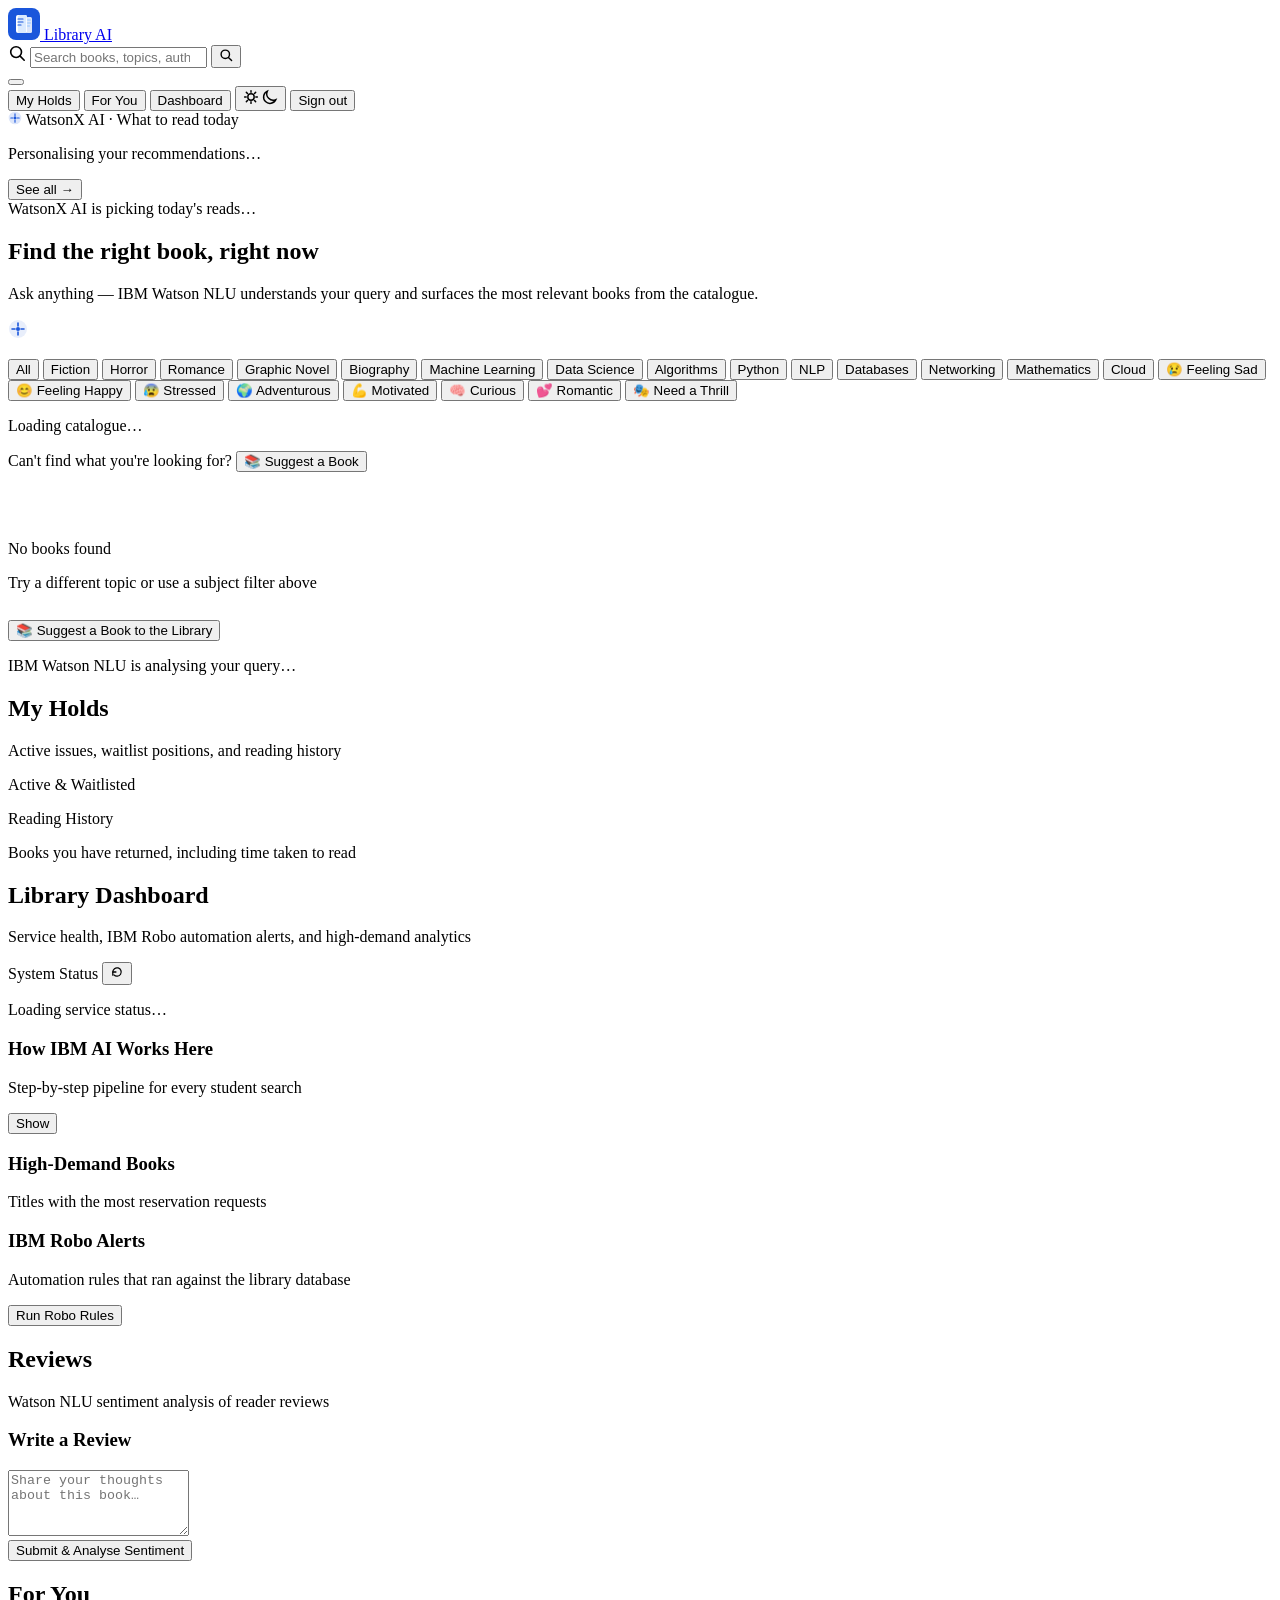
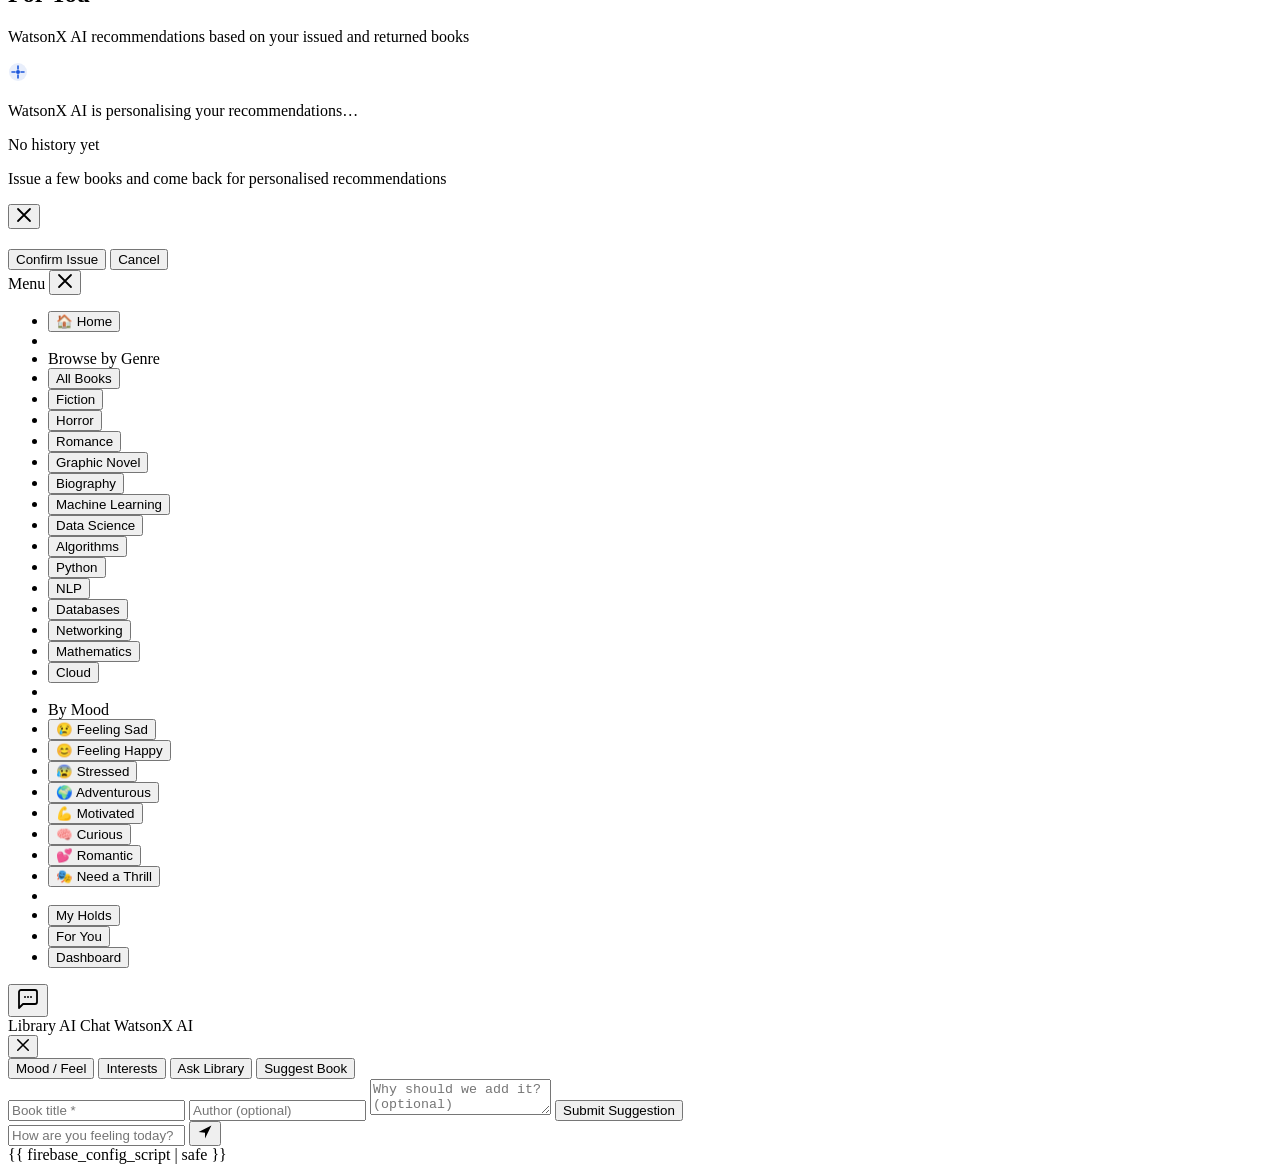
==== frontend/templates/index.html @ 7d9f822e "feat: professional UI redesign, mood books, WRTD hot picks, suggest-book bar, motivational quotes, i" ====
<!DOCTYPE html>
<html lang="en" data-theme="light">
<head>
  <meta charset="UTF-8" />
  <meta name="viewport" content="width=device-width, initial-scale=1.0" />
  <title>Library AI — Powered by IBM Watson &amp; WatsonX</title>
  <meta name="description" content="University Library AI — search, issue, and get personalised book recommendations powered by IBM Watson NLU and WatsonX AI." />
  <link rel="dns-prefetch" href="https://fonts.googleapis.com" />
  <link rel="preconnect" href="https://fonts.googleapis.com" />
  <link rel="preconnect" href="https://fonts.gstatic.com" crossorigin />
  <link href="https://fonts.googleapis.com/css2?family=Inter:wght@400;500;600;700;800&display=swap" rel="stylesheet" />
  <link rel="stylesheet" href="/css/style.css" />
</head>
<body>

  <!-- ═══════════════════════  PRIMARY NAV  ═══════════════════════ -->
  <header class="primary-nav" id="primaryNav">
    <div class="nav__inner">

      <!-- Brand — clicking takes you to home panel -->
      <a class="nav__brand" href="/" aria-label="Library AI home" id="homeBtn">
        <svg class="nav__logo" width="32" height="32" viewBox="0 0 32 32" fill="none" aria-hidden="true">
          <rect width="32" height="32" rx="8" fill="#1a56db"/>
          <rect x="8" y="7" width="11" height="18" rx="2" fill="#fff"/>
          <rect x="10" y="7" width="9" height="18" rx="1.5" fill="#dbeafe"/>
          <path d="M10 11h5M10 14h5M10 17h3" stroke="#1a56db" stroke-width="1.2" stroke-linecap="round"/>
          <rect x="18" y="9" width="6" height="16" rx="1.5" fill="#fff" opacity=".85"/>
          <path d="M19.5 12h3M19.5 15h3M19.5 18h2" stroke="#93c5fd" stroke-width="1" stroke-linecap="round"/>
        </svg>
        <span class="nav__wordmark">Library<span class="nav__wordmark-ai"> AI</span></span>
      </a>

      <!-- Centred search bar — submit button embedded inside pill -->
      <div class="nav__search-wrap">
        <div class="search-bar" id="navSearchBar">
          <svg class="search-bar__icon" width="18" height="18" viewBox="0 0 20 20" fill="none" aria-hidden="true">
            <circle cx="9" cy="9" r="6" stroke="currentColor" stroke-width="1.8"/>
            <path d="M13.5 13.5L18 18" stroke="currentColor" stroke-width="1.8" stroke-linecap="round"/>
          </svg>
          <input id="queryInput" class="search-bar__input" type="search"
                 placeholder="Search books, topics, authors…"
                 autocomplete="off" spellcheck="false" />
          <button class="search-bar__submit" id="searchBtn" aria-label="Search">
            <svg width="14" height="14" viewBox="0 0 20 20" fill="none" aria-hidden="true">
              <circle cx="9" cy="9" r="6" stroke="currentColor" stroke-width="2"/>
              <path d="M13.5 13.5L18 18" stroke="currentColor" stroke-width="2" stroke-linecap="round"/>
            </svg>
          </button>
        </div>
      </div>

      <!-- Hamburger (mobile) -->
      <button class="nav__hamburger" id="menuToggle" aria-label="Open menu" aria-expanded="false">
        <span></span><span></span><span></span>
      </button>

      <!-- Right cluster -->
      <div class="nav__actions">
        <button class="btn-tertiary" data-panel="reservations" id="navResBtn">My Holds</button>
        <button class="btn-tertiary" data-panel="recommendations" id="navRecsBtn">For You</button>
        <button class="btn-tertiary" data-panel="dashboard" id="navDashBtn">Dashboard</button>
        <!-- Theme toggle -->
        <button class="btn-icon-circular" id="themeToggle" aria-label="Toggle dark/light theme" title="Toggle theme">
          <svg id="themeIconLight" width="16" height="16" viewBox="0 0 20 20" fill="none" aria-hidden="true">
            <circle cx="10" cy="10" r="4" stroke="currentColor" stroke-width="1.8"/>
            <path d="M10 2v2M10 16v2M2 10h2M16 10h2M4.22 4.22l1.42 1.42M14.36 14.36l1.42 1.42M4.22 15.78l1.42-1.42M14.36 5.64l1.42-1.42" stroke="currentColor" stroke-width="1.8" stroke-linecap="round"/>
          </svg>
          <svg id="themeIconDark" class="hidden" width="16" height="16" viewBox="0 0 20 20" fill="none" aria-hidden="true">
            <path d="M17.293 13.293A8 8 0 0 1 6.707 2.707a8.001 8.001 0 1 0 10.586 10.586z" stroke="currentColor" stroke-width="1.8" stroke-linecap="round"/>
          </svg>
        </button>
        <!-- Auth -->
        <button class="btn-tertiary" id="logoutNavBtn">Sign out</button>
      </div>

    </div>
  </header>

  <!-- ═══════════════════════  MAIN  ═══════════════════════ -->
  <main class="main">

    <!-- ── HOME / SEARCH PANEL ── -->
    <section id="panel-search" class="panel active">

      <!-- AI "What to Read Today" banner -->
      <div id="wrtdBanner" class="wrtd-banner hidden">
        <div class="wrtd-banner__inner">
          <div class="wrtd-banner__left">
            <span class="wrtd-banner__label">
              <svg width="14" height="14" viewBox="0 0 20 20" fill="none" aria-hidden="true" style="flex-shrink:0">
                <circle cx="10" cy="10" r="9" fill="#1a56db" opacity=".15"/>
                <path d="M10 4v3M10 13v3M4 10h3M13 10h3" stroke="#1a56db" stroke-width="1.6" stroke-linecap="round"/>
                <circle cx="10" cy="10" r="2" fill="#1a56db"/>
              </svg>
              WatsonX AI · What to read today
            </span>
            <p id="wrtdText" class="wrtd-banner__text">Personalising your recommendations…</p>
          </div>
          <button class="wrtd-banner__cta btn-secondary" id="wrtdBtn">See all →</button>
        </div>
        <div id="wrtdShelf" class="wrtd-shelf"></div>
      </div>
      <div id="wrtdLoading" class="wrtd-loading hidden">
        <div class="lib-spinner" aria-hidden="true"><div class="lib-spinner__ring"></div></div>
        <span class="wrtd-loading__text">WatsonX AI is picking today's reads…</span>
      </div>

      <!-- Hero -->
      <div class="hero">
        <h1 class="hero__headline">Find the right book, right now</h1>
        <p class="hero__sub">Ask anything — IBM Watson NLU understands your query and surfaces the most relevant books from the catalogue.</p>
      </div>

      <!-- NLU term pills -->
      <div id="nluInsights" class="nlu-row hidden" role="status" aria-live="polite"></div>

      <!-- Watson AI message card -->
      <div id="aiMessage" class="ai-card hidden" role="status" aria-live="polite">
        <svg class="ai-card__icon" width="20" height="20" viewBox="0 0 20 20" fill="none" aria-hidden="true">
          <circle cx="10" cy="10" r="9" fill="#1a56db" opacity=".10"/>
          <path d="M10 4v3M10 13v3M4 10h3M13 10h3" stroke="#1a56db" stroke-width="1.6" stroke-linecap="round"/>
          <circle cx="10" cy="10" r="2" fill="#1a56db"/>
        </svg>
        <p id="aiMessageText" class="ai-card__text"></p>
      </div>

      <!-- Results count + grid (search results) -->
      <div id="resultsSection" class="hidden">
        <p id="resultsTitle" class="results-count"></p>
        <div id="booksGrid" class="pin-grid" role="list"></div>
      </div>

      <!-- Genre strip — single unified row for browsing & filtering -->
      <div class="filter-strip" id="homeGenreStrip" role="list" aria-label="Browse by genre" style="margin-bottom:var(--space-xl)">
        <button class="filter-chip filter-chip--active" data-genre="all" role="listitem">All</button>
        <button class="filter-chip" data-genre="fiction" role="listitem">Fiction</button>
        <button class="filter-chip" data-genre="horror" role="listitem">Horror</button>
        <button class="filter-chip" data-genre="romance" role="listitem">Romance</button>
        <button class="filter-chip" data-genre="graphic novel" role="listitem">Graphic Novel</button>
        <button class="filter-chip" data-genre="biography" role="listitem">Biography</button>
        <button class="filter-chip" data-genre="machine learning" role="listitem">Machine Learning</button>
        <button class="filter-chip" data-genre="data science" role="listitem">Data Science</button>
        <button class="filter-chip" data-genre="algorithms" role="listitem">Algorithms</button>
        <button class="filter-chip" data-genre="python" role="listitem">Python</button>
        <button class="filter-chip" data-genre="NLP" role="listitem">NLP</button>
        <button class="filter-chip" data-genre="database" role="listitem">Databases</button>
        <button class="filter-chip" data-genre="networking" role="listitem">Networking</button>
        <button class="filter-chip" data-genre="mathematics" role="listitem">Mathematics</button>
        <button class="filter-chip" data-genre="cloud computing" role="listitem">Cloud</button>
        <button class="filter-chip" data-genre="mood:sad" role="listitem">😢 Feeling Sad</button>
        <button class="filter-chip" data-genre="mood:happy" role="listitem">😊 Feeling Happy</button>
        <button class="filter-chip" data-genre="mood:stressed" role="listitem">😰 Stressed</button>
        <button class="filter-chip" data-genre="mood:adventurous" role="listitem">🌍 Adventurous</button>
        <button class="filter-chip" data-genre="mood:motivated" role="listitem">💪 Motivated</button>
        <button class="filter-chip" data-genre="mood:curious" role="listitem">🧠 Curious</button>
        <button class="filter-chip" data-genre="mood:romantic" role="listitem">💕 Romantic</button>
        <button class="filter-chip" data-genre="mood:bored" role="listitem">🎭 Need a Thrill</button>
      </div>

      <!-- All books displayed on homepage -->
      <div id="homeBooksSection">
        <p id="homeBooksCount" class="results-count"></p>
        <div id="homeBooksLoading" class="state-card hidden" aria-busy="true">
          <div class="lib-spinner" aria-hidden="true"><div class="lib-spinner__ring"></div></div>
          <p class="state-card__sub">Loading catalogue…</p>
        </div>
        <div id="homeBooksGrid" class="pin-grid" role="list"></div>
      </div>

      <!-- Suggest a Book standalone button -->
      <div class="suggest-book-bar" id="suggestBookBar">
        <span class="suggest-book-bar__text">Can't find what you're looking for?</span>
        <button class="btn-secondary suggest-book-bar__btn" id="suggestBookBarBtn">📚 Suggest a Book</button>
      </div>

      <!-- Empty state -->
      <div id="emptyState" class="state-card hidden">
        <svg width="48" height="48" viewBox="0 0 48 48" fill="none" aria-hidden="true">
          <rect x="8" y="12" width="32" height="28" rx="3" fill="var(--color-surface-card)" stroke="var(--color-hairline)" stroke-width="1.5"/>
          <path d="M16 20h16M16 26h10" stroke="var(--color-ash)" stroke-width="1.5" stroke-linecap="round"/>
        </svg>
        <p class="state-card__title">No books found</p>
        <p class="state-card__sub">Try a different topic or use a subject filter above</p>
        <div class="lib-quote" id="emptyQuote"></div>
        <button class="btn-secondary" style="margin-top:12px" id="emptyStateSuggestBtn">📚 Suggest a Book to the Library</button>
      </div>

      <!-- Loading state -->
      <div id="loadingState" class="state-card hidden" aria-busy="true">
        <div class="lib-spinner" aria-hidden="true"><div class="lib-spinner__ring"></div></div>
        <p class="state-card__sub">IBM Watson NLU is analysing your query…</p>
      </div>

    </section>

    <!-- ── RESERVATIONS PANEL ── -->
    <section id="panel-reservations" class="panel">
      <div class="panel-header">
        <h2 class="panel-header__title">My Holds</h2>
        <p class="panel-header__sub">Active issues, waitlist positions, and reading history</p>
      </div>

      <!-- Active holds -->
      <div id="activeHoldsSection">
        <p class="holds-section-label">Active &amp; Waitlisted</p>
        <div id="reservationsList" class="res-list"></div>
      </div>

      <!-- Reading history log -->
      <div id="historySection" class="history-section">
        <p class="holds-section-label">Reading History</p>
        <p class="holds-section-sub">Books you have returned, including time taken to read</p>
        <div id="historyList" class="res-list"></div>
      </div>
    </section>

    <!-- ── DASHBOARD PANEL ── -->
    <section id="panel-dashboard" class="panel">
      <div class="panel-header">
        <h2 class="panel-header__title">Library Dashboard</h2>
        <p class="panel-header__sub">Service health, IBM Robo automation alerts, and high-demand analytics</p>
      </div>

      <div class="orch-header">
        <span class="orch-header__title">System Status</span>
        <button id="refreshStatusBtn" class="btn-icon-sm" aria-label="Refresh status">
          <svg width="14" height="14" viewBox="0 0 20 20" fill="none" aria-hidden="true">
            <path d="M4 10a6 6 0 1 1 1.6 4.1" stroke="currentColor" stroke-width="1.8" stroke-linecap="round"/>
            <path d="M4 14.5V10h4.5" stroke="currentColor" stroke-width="1.8" stroke-linecap="round" stroke-linejoin="round"/>
          </svg>
        </button>
      </div>
      <div id="orchStatus" class="orch-grid" role="status" aria-live="polite">
        <p class="orch-loading-text">Loading service status…</p>
      </div>

      <div class="explain-section">
        <div class="explain-header">
          <div>
            <h3 class="explain-title">How IBM AI Works Here</h3>
            <p class="explain-sub">Step-by-step pipeline for every student search</p>
          </div>
          <button id="toggleExplainBtn" class="btn-secondary btn-secondary--sm">Show</button>
        </div>
        <div id="explainPanel" class="explain-panel hidden"></div>
      </div>

      <div class="dashboard-grid">
        <div class="feature-card">
          <h3 class="feature-card__title">High-Demand Books</h3>
          <p class="feature-card__sub">Titles with the most reservation requests</p>
          <div id="highDemandList" class="demand-list"></div>
        </div>
        <div class="feature-card feature-card--soft">
          <h3 class="feature-card__title">IBM Robo Alerts</h3>
          <p class="feature-card__sub">Automation rules that ran against the library database</p>
          <div id="automationAlerts" class="alert-list"></div>
          <button id="runRoboBtn" class="btn-secondary btn-robo">Run Robo Rules</button>
        </div>
      </div>
    </section>

    <!-- ── REVIEWS PANEL ── -->
    <section id="panel-reviews" class="panel">
      <div class="panel-header">
        <h2 class="panel-header__title" id="reviewsPanelTitle">Reviews</h2>
        <p class="panel-header__sub" id="reviewsPanelSub">Watson NLU sentiment analysis of reader reviews</p>
      </div>

      <!-- Submit review form -->
      <div class="review-form-card" id="reviewFormCard">
        <h3 class="review-form-card__title">Write a Review</h3>
        <textarea id="reviewTextarea" class="review-form-card__textarea"
                  placeholder="Share your thoughts about this book…" rows="4"></textarea>
        <div class="review-form-card__footer">
          <button class="btn-primary" id="submitReviewBtn">Submit &amp; Analyse Sentiment</button>
          <span id="reviewFormError" class="review-form-card__error hidden"></span>
        </div>
      </div>

      <!-- Review list -->
      <div id="reviewsList" class="reviews-list"></div>
    </section>

    <!-- ── RECOMMENDATIONS PANEL ── -->
    <section id="panel-recommendations" class="panel">
      <div class="panel-header">
        <h2 class="panel-header__title">For You</h2>
        <p class="panel-header__sub">WatsonX AI recommendations based on your issued and returned books</p>
      </div>

      <div id="recsAiCard" class="ai-card hidden">
        <svg class="ai-card__icon" width="20" height="20" viewBox="0 0 20 20" fill="none" aria-hidden="true">
          <circle cx="10" cy="10" r="9" fill="#1a56db" opacity=".10"/>
          <path d="M10 4v3M10 13v3M4 10h3M13 10h3" stroke="#1a56db" stroke-width="1.6" stroke-linecap="round"/>
          <circle cx="10" cy="10" r="2" fill="#1a56db"/>
        </svg>
        <pre id="recsAiText" class="ai-card__text recs-text"></pre>
      </div>

      <div id="recsHistorySection" class="hidden recs-history-section">
        <p class="results-count" id="recsHistoryTitle"></p>
        <div id="recsHistoryGrid" class="pin-grid" role="list"></div>
      </div>

      <div id="recsLoading" class="state-card hidden" aria-busy="true">
        <div class="lib-spinner" aria-hidden="true"><div class="lib-spinner__ring"></div></div>
        <p class="state-card__sub">WatsonX AI is personalising your recommendations…</p>
      </div>

      <div id="recsEmpty" class="state-card hidden">
        <p class="state-card__title">No history yet</p>
        <p class="state-card__sub">Issue a few books and come back for personalised recommendations</p>
        <div class="lib-quote" id="recsEmptyQuote"></div>
      </div>
    </section>

  </main>

  <!-- ═══════════════  RESERVATION MODAL  ═══════════════ -->
  <div id="reserveModal" class="modal hidden" role="dialog" aria-modal="true" aria-labelledby="modalTitle">
    <div class="modal__scrim"></div>
    <div class="modal__card">
      <button class="modal__close btn-icon-circular" id="modalClose" aria-label="Close">
        <svg width="16" height="16" viewBox="0 0 16 16" fill="none" aria-hidden="true">
          <path d="M2 2l12 12M14 2L2 14" stroke="currentColor" stroke-width="1.8" stroke-linecap="round"/>
        </svg>
      </button>
      <h2 id="modalTitle" class="modal__title"></h2>
      <p id="modalSubtitle" class="modal__subtitle"></p>
      <div id="modalBody" class="modal__body"></div>
      <div class="modal__actions">
        <button id="modalConfirm" class="btn-primary btn-primary--full">Confirm Issue</button>
        <button id="modalCancel" class="btn-secondary btn-secondary--full">Cancel</button>
      </div>
    </div>
  </div>

  <!-- ══════════════════  SIDE DRAWER  ══════════════════ -->
  <div id="drawerScrim" class="drawer-scrim"></div>
  <nav id="sideDrawer" class="side-drawer" aria-label="Site navigation">
    <div class="drawer__header">
      <span class="drawer__title">Menu</span>
      <button class="drawer__close btn-icon-circular" id="drawerClose" aria-label="Close menu">
        <svg width="16" height="16" viewBox="0 0 16 16" fill="none" aria-hidden="true">
          <path d="M2 2l12 12M14 2L2 14" stroke="currentColor" stroke-width="1.8" stroke-linecap="round"/>
        </svg>
      </button>
    </div>
    <ul class="drawer__list">
      <li><button class="drawer__item drawer__item--home" data-panel="search">🏠 Home</button></li>
      <li class="drawer__divider"></li>
      <li class="drawer__section-label">Browse by Genre</li>
      <li><button class="drawer__item" data-genre="all">All Books</button></li>
      <li><button class="drawer__item" data-genre="fiction">Fiction</button></li>
      <li><button class="drawer__item" data-genre="horror">Horror</button></li>
      <li><button class="drawer__item" data-genre="romance">Romance</button></li>
      <li><button class="drawer__item" data-genre="graphic novel">Graphic Novel</button></li>
      <li><button class="drawer__item" data-genre="biography">Biography</button></li>
      <li><button class="drawer__item" data-genre="machine learning">Machine Learning</button></li>
      <li><button class="drawer__item" data-genre="data science">Data Science</button></li>
      <li><button class="drawer__item" data-genre="algorithms">Algorithms</button></li>
      <li><button class="drawer__item" data-genre="python">Python</button></li>
      <li><button class="drawer__item" data-genre="NLP">NLP</button></li>
      <li><button class="drawer__item" data-genre="database">Databases</button></li>
      <li><button class="drawer__item" data-genre="networking">Networking</button></li>
      <li><button class="drawer__item" data-genre="mathematics">Mathematics</button></li>
      <li><button class="drawer__item" data-genre="cloud computing">Cloud</button></li>
      <li class="drawer__divider"></li>
      <li class="drawer__section-label">By Mood</li>
      <li><button class="drawer__item" data-genre="mood:sad">😢 Feeling Sad</button></li>
      <li><button class="drawer__item" data-genre="mood:happy">😊 Feeling Happy</button></li>
      <li><button class="drawer__item" data-genre="mood:stressed">😰 Stressed</button></li>
      <li><button class="drawer__item" data-genre="mood:adventurous">🌍 Adventurous</button></li>
      <li><button class="drawer__item" data-genre="mood:motivated">💪 Motivated</button></li>
      <li><button class="drawer__item" data-genre="mood:curious">🧠 Curious</button></li>
      <li><button class="drawer__item" data-genre="mood:romantic">💕 Romantic</button></li>
      <li><button class="drawer__item" data-genre="mood:bored">🎭 Need a Thrill</button></li>
      <li class="drawer__divider"></li>
      <li><button class="drawer__item" data-panel="reservations">My Holds</button></li>
      <li><button class="drawer__item" data-panel="recommendations">For You</button></li>
      <li><button class="drawer__item" data-panel="dashboard">Dashboard</button></li>
    </ul>
  </nav>

  <!-- Toast -->
  <div id="toast" class="toast" role="status" aria-live="polite"></div>

  <!-- Hidden student id field (kept for app.js compat) -->
  <input id="studentId" type="hidden" value="1234" />
  <span id="studentIdError" class="hidden"></span>

  <!-- ══════════════════  CHATBOT WIDGET  ══════════════════ -->
  <!-- Floating trigger button -->
  <button id="chatbotFab" class="chatbot-fab" aria-label="Open library chatbot" title="Chat with Library AI">
    <svg width="24" height="24" viewBox="0 0 24 24" fill="none" aria-hidden="true">
      <path d="M21 15a2 2 0 0 1-2 2H7l-4 4V5a2 2 0 0 1 2-2h14a2 2 0 0 1 2 2z"
            stroke="currentColor" stroke-width="1.8" stroke-linecap="round" stroke-linejoin="round"/>
      <circle cx="9"  cy="10" r="1" fill="currentColor"/>
      <circle cx="12" cy="10" r="1" fill="currentColor"/>
      <circle cx="15" cy="10" r="1" fill="currentColor"/>
    </svg>
  </button>

  <!-- Chatbot panel -->
  <div id="chatbotPanel" class="chatbot-panel hidden" role="dialog" aria-label="Library chatbot" aria-modal="false">
    <div class="chatbot-panel__header">
      <div class="chatbot-panel__title-row">
        <span class="chatbot-panel__title">Library AI Chat</span>
        <span class="chatbot-panel__badge">WatsonX AI</span>
      </div>
      <button id="chatbotClose" class="btn-icon-circular chatbot-panel__close" aria-label="Close chat">
        <svg width="14" height="14" viewBox="0 0 16 16" fill="none" aria-hidden="true">
          <path d="M2 2l12 12M14 2L2 14" stroke="currentColor" stroke-width="1.8" stroke-linecap="round"/>
        </svg>
      </button>
    </div>

    <!-- Mode selector tabs -->
    <div class="chatbot-modes" role="tablist" aria-label="Chat mode">
      <button class="chatbot-mode-btn chatbot-mode-btn--active" data-mode="mood" role="tab" aria-selected="true">Mood / Feel</button>
      <button class="chatbot-mode-btn" data-mode="interest" role="tab" aria-selected="false">Interests</button>
      <button class="chatbot-mode-btn" data-mode="query" role="tab" aria-selected="false">Ask Library</button>
      <button class="chatbot-mode-btn" data-mode="suggest" role="tab" aria-selected="false">Suggest Book</button>
    </div>

    <!-- Message thread -->
    <div id="chatbotMessages" class="chatbot-messages" aria-live="polite" aria-label="Chat messages"></div>

    <!-- Suggest-book form (visible only in suggest mode) -->
    <div id="chatbotSuggestForm" class="chatbot-suggest-form hidden">
      <input id="suggestTitle"  class="chatbot-suggest-input" placeholder="Book title *" autocomplete="off"/>
      <input id="suggestAuthor" class="chatbot-suggest-input" placeholder="Author (optional)" autocomplete="off"/>
      <textarea id="suggestReason" class="chatbot-suggest-textarea" placeholder="Why should we add it? (optional)" rows="2"></textarea>
      <button id="suggestSubmitBtn" class="btn-primary chatbot-suggest-submit">Submit Suggestion</button>
    </div>

    <!-- Regular input row -->
    <div id="chatbotInputRow" class="chatbot-input-row">
      <input id="chatbotInput" class="chatbot-input" type="text"
             placeholder="How are you feeling today?" autocomplete="off" />
      <button id="chatbotSend" class="chatbot-send-btn" aria-label="Send">
        <svg width="16" height="16" viewBox="0 0 20 20" fill="none" aria-hidden="true">
          <path d="M2 10l16-8-8 16V11L2 10z" fill="currentColor"/>
        </svg>
      </button>
    </div>
  </div>

  {{ firebase_config_script | safe }}
  <script type="module" src="/js/auth.js" defer></script>
  <script src="/js/app.js" defer></script>
</body>
</html>
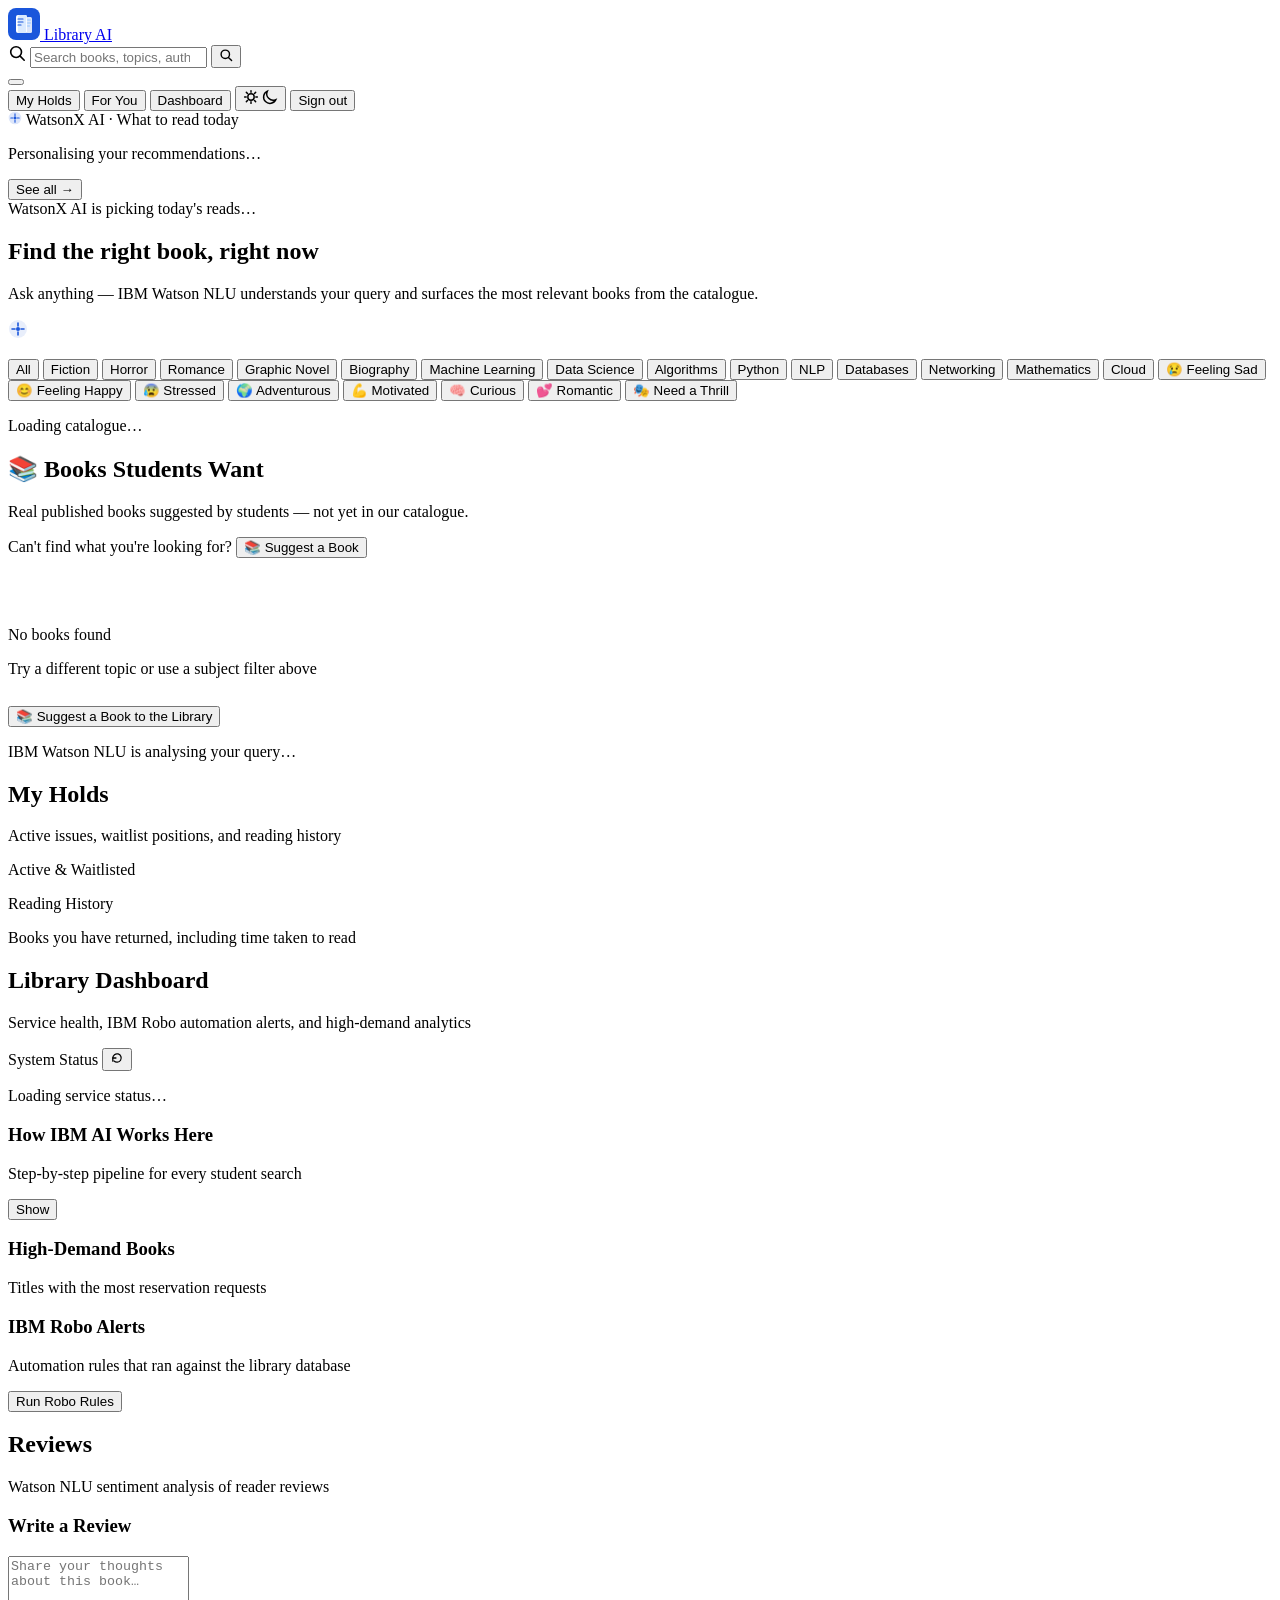
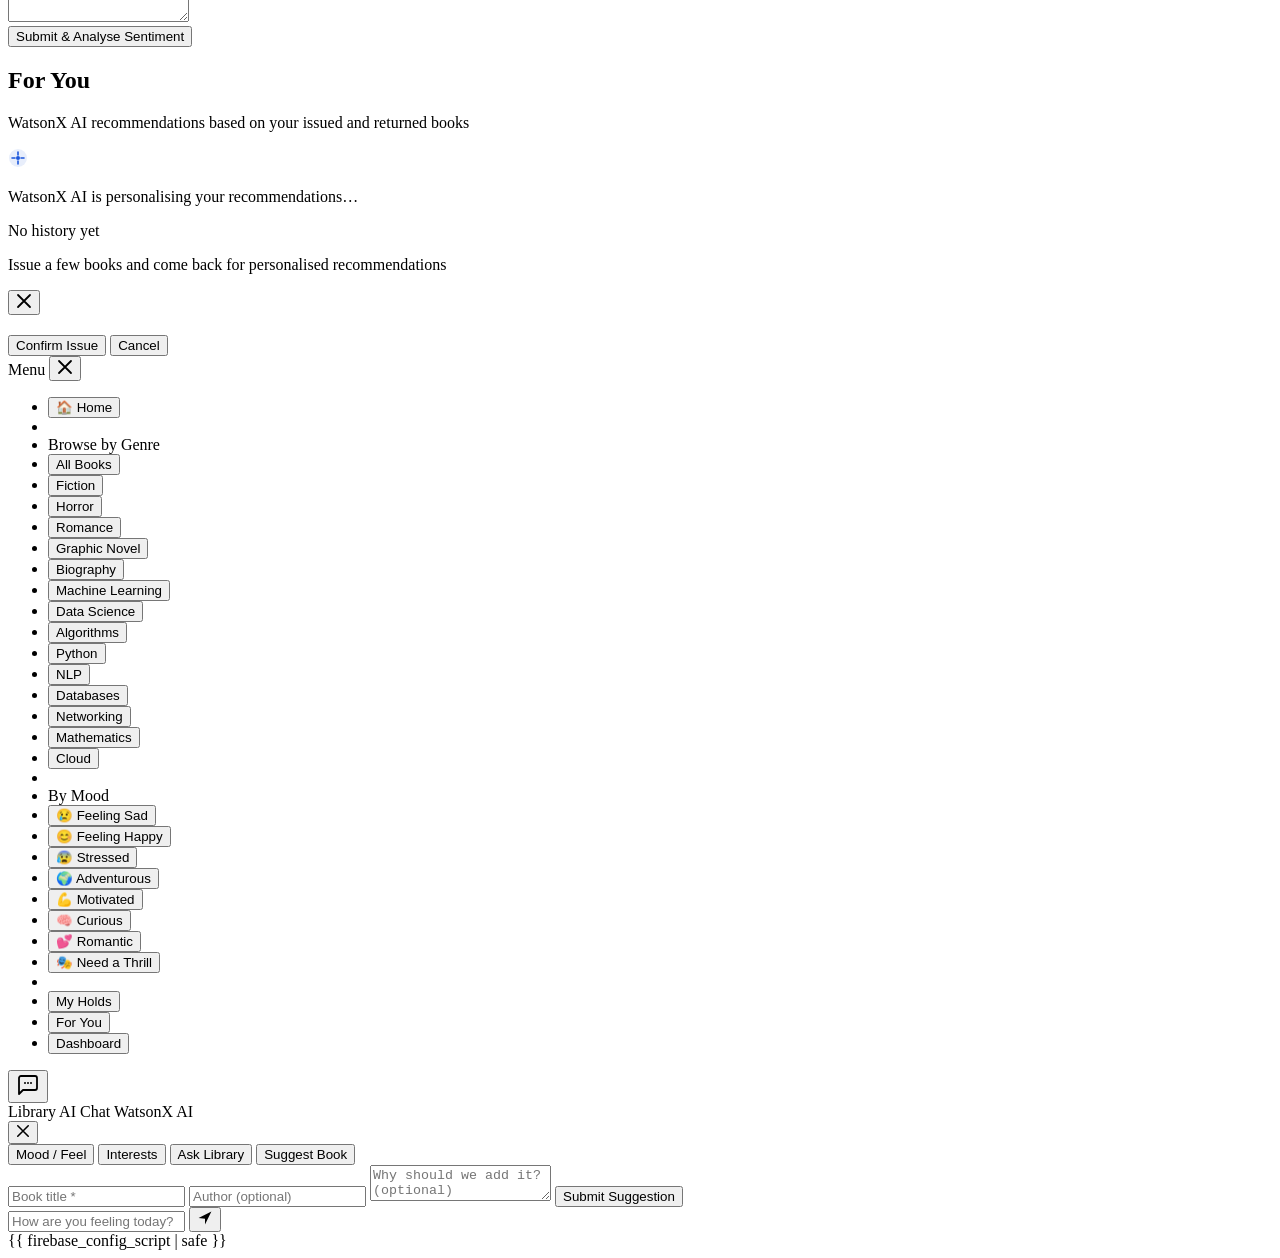
==== commit 18709e25: "feat: book descriptions, suggested books section, dual demo login + custom student registration - db" ====
--- a/frontend/templates/index.html
+++ b/frontend/templates/index.html
@@ -167,6 +167,16 @@
         <div id="homeBooksGrid" class="pin-grid" role="list"></div>
       </div>
 
+      <!-- Suggested Books section — real books students want, not yet in catalogue -->
+      <div id="suggestedBooksSection" class="suggested-section hidden">
+        <div class="suggested-section__header">
+          <h2 class="suggested-section__title">📚 Books Students Want</h2>
+          <p class="suggested-section__sub">Real published books suggested by students — not yet in our catalogue.</p>
+          <p id="suggestedBooksCount" class="results-count"></p>
+        </div>
+        <div id="suggestedBooksGrid" class="suggested-grid" role="list"></div>
+      </div>
+
       <!-- Suggest a Book standalone button -->
       <div class="suggest-book-bar" id="suggestBookBar">
         <span class="suggest-book-bar__text">Can't find what you're looking for?</span>
@@ -182,6 +192,8 @@
         <p class="state-card__title">No books found</p>
         <p class="state-card__sub">Try a different topic or use a subject filter above</p>
         <div class="lib-quote" id="emptyQuote"></div>
+        <!-- AI suggest message shown when a search yields no results -->
+        <div id="emptyAiSuggestMsg" class="empty-ai-suggest hidden"></div>
         <button class="btn-secondary" style="margin-top:12px" id="emptyStateSuggestBtn">📚 Suggest a Book to the Library</button>
       </div>
 
@@ -448,7 +460,7 @@
   </div>
 
   {{ firebase_config_script | safe }}
-  <script type="module" src="/js/auth.js" defer></script>
   <script src="/js/app.js" defer></script>
+  <script type="module" src="/js/auth.js"></script>
 </body>
 </html>
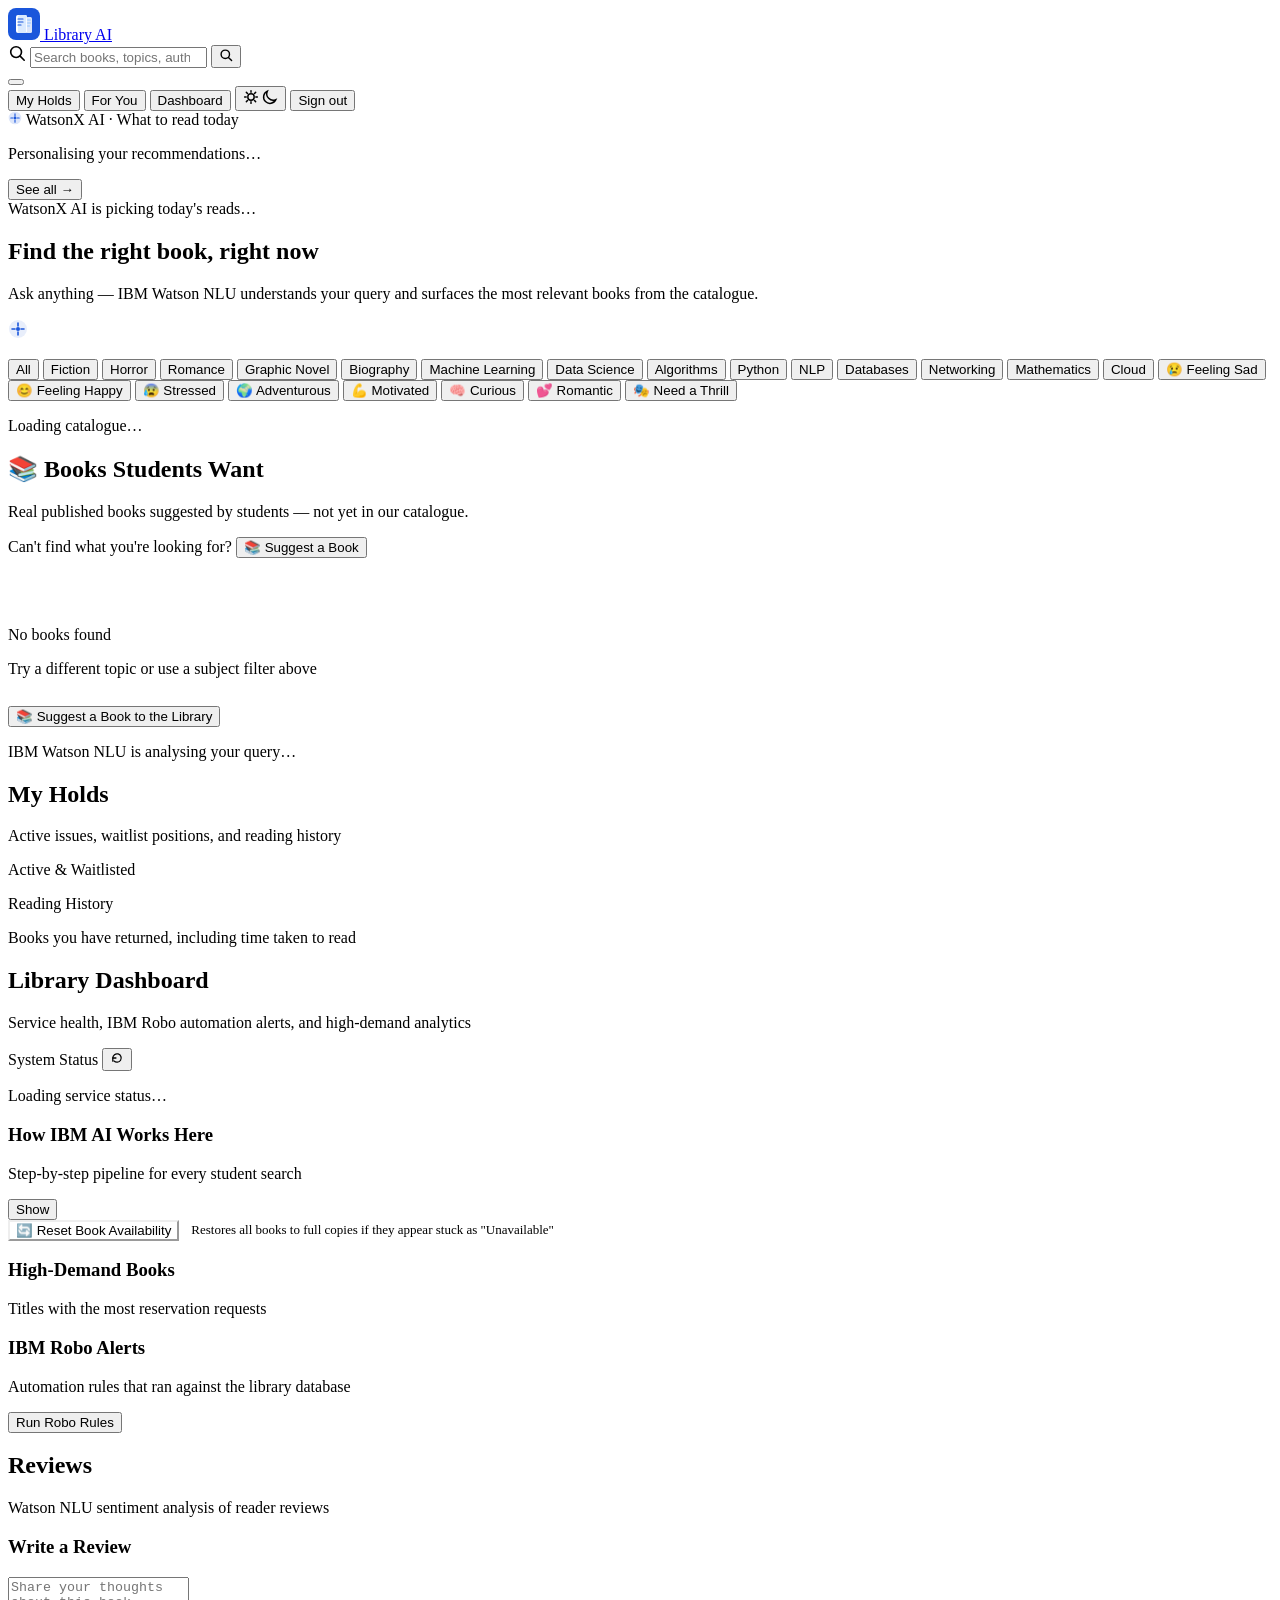
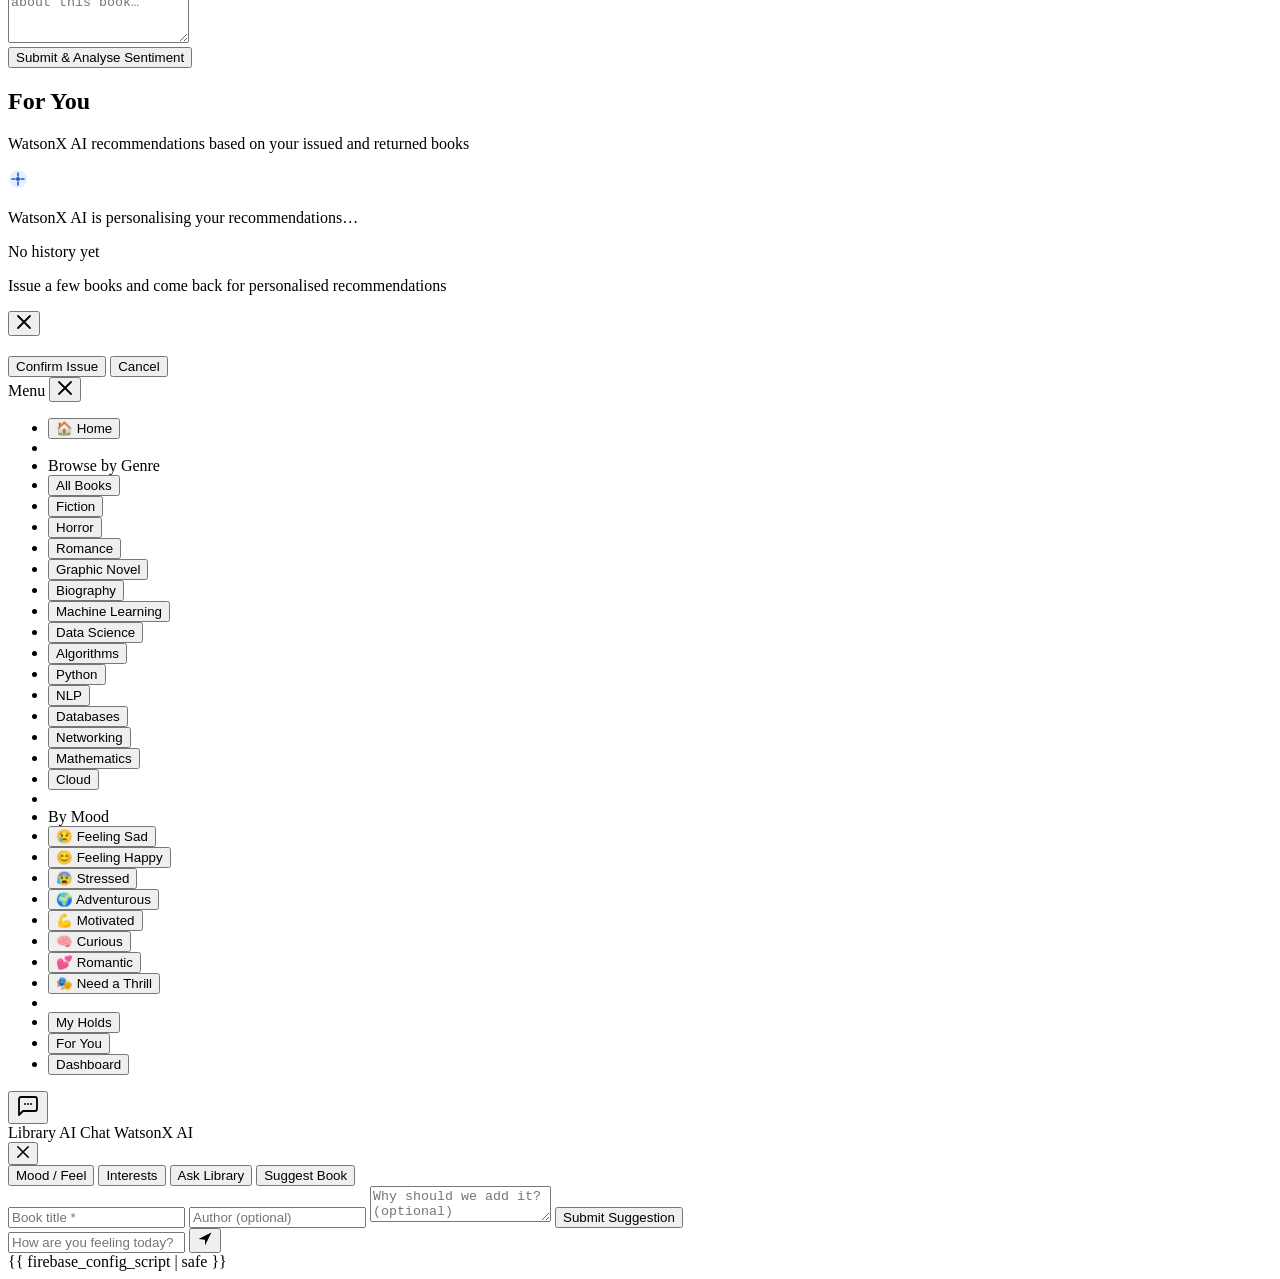
==== commit 72234026: "fix: books always available + login UX + admin reset button BOOKS UNAVAILABLE FIX (root cause): - ap" ====
--- a/frontend/templates/index.html
+++ b/frontend/templates/index.html
@@ -255,6 +255,18 @@
           <button id="toggleExplainBtn" class="btn-secondary btn-secondary--sm">Show</button>
         </div>
         <div id="explainPanel" class="explain-panel hidden"></div>
+      </div>
+
+      <!-- Admin quick-fix: reset all book availability -->
+      <div style="margin-bottom:var(--space-lg)">
+        <div style="display:flex;align-items:center;gap:12px;flex-wrap:wrap">
+          <button id="resetBooksBtn" class="btn-secondary" style="background:var(--color-surface-card);border-color:var(--color-hairline)">
+            🔄 Reset Book Availability
+          </button>
+          <span id="resetBooksMsg" style="font-size:13px;color:var(--color-mute)">
+            Restores all books to full copies if they appear stuck as "Unavailable"
+          </span>
+        </div>
       </div>
 
       <div class="dashboard-grid">
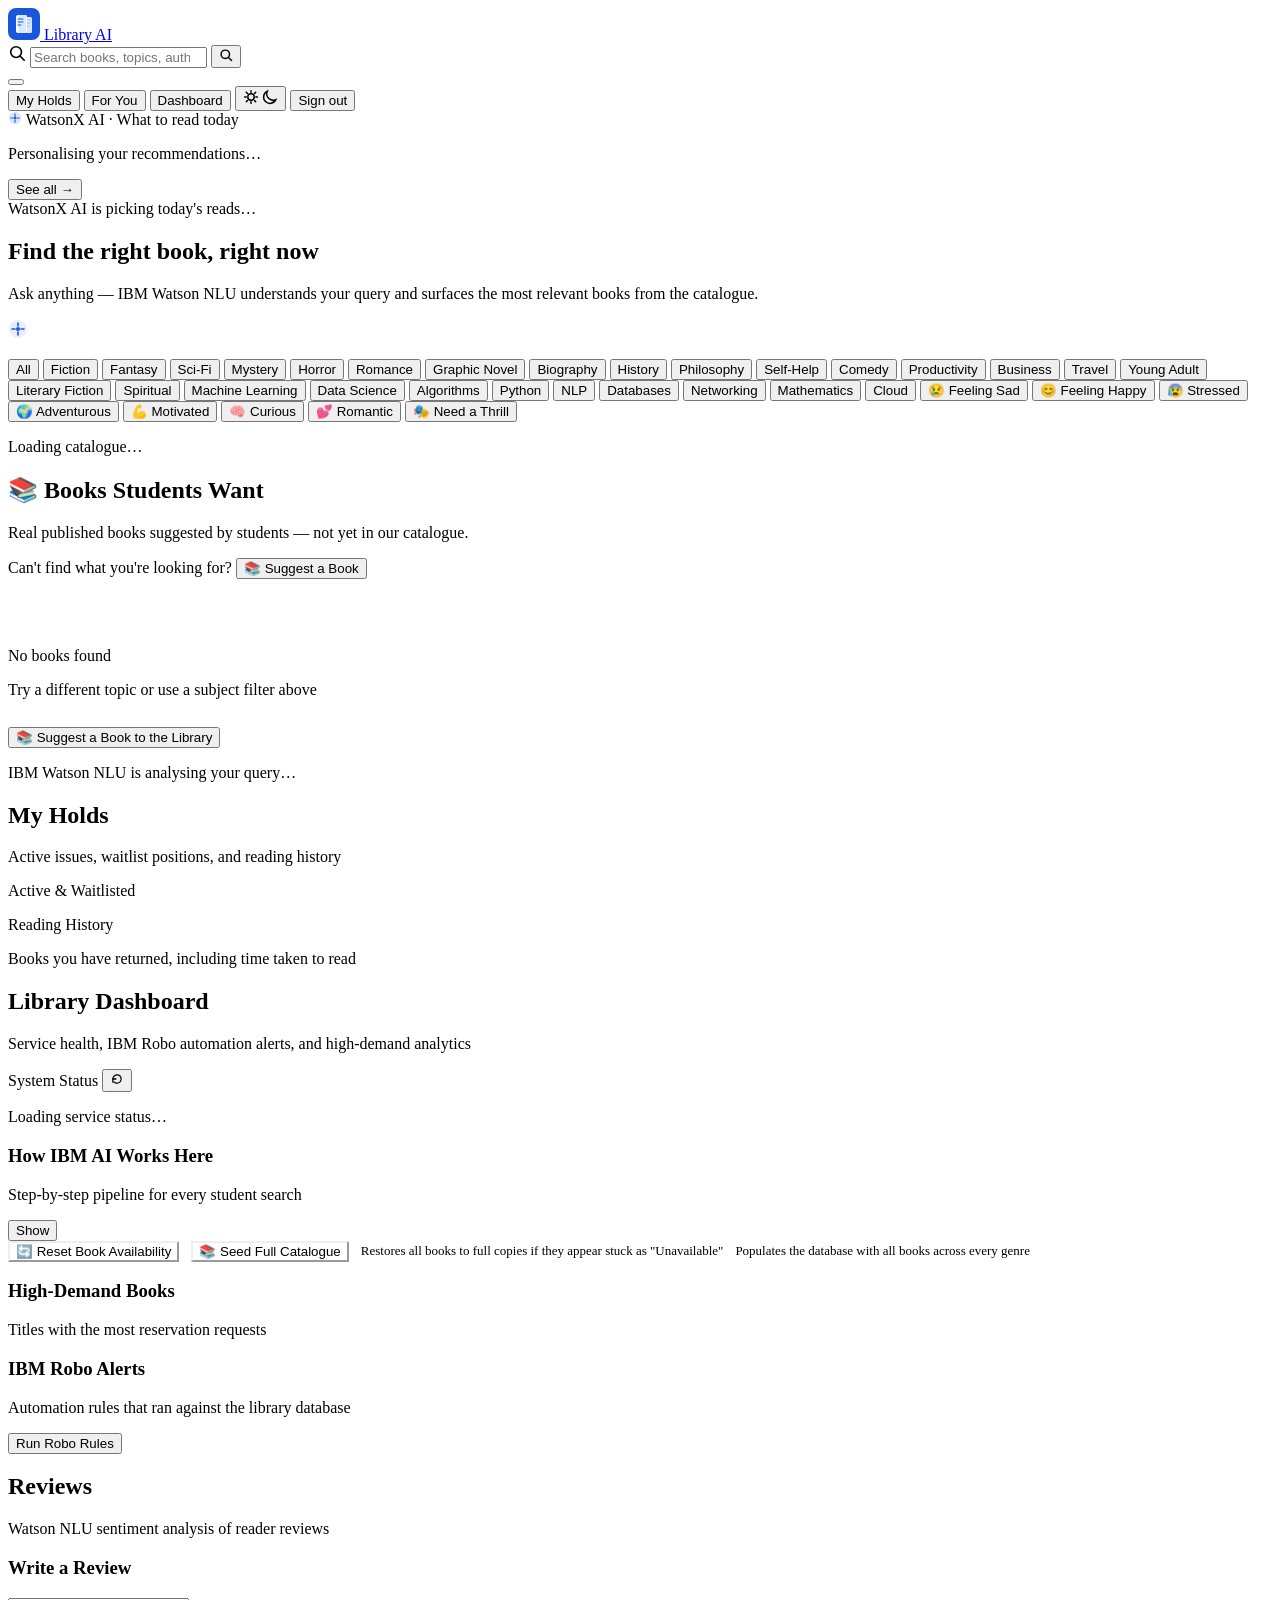
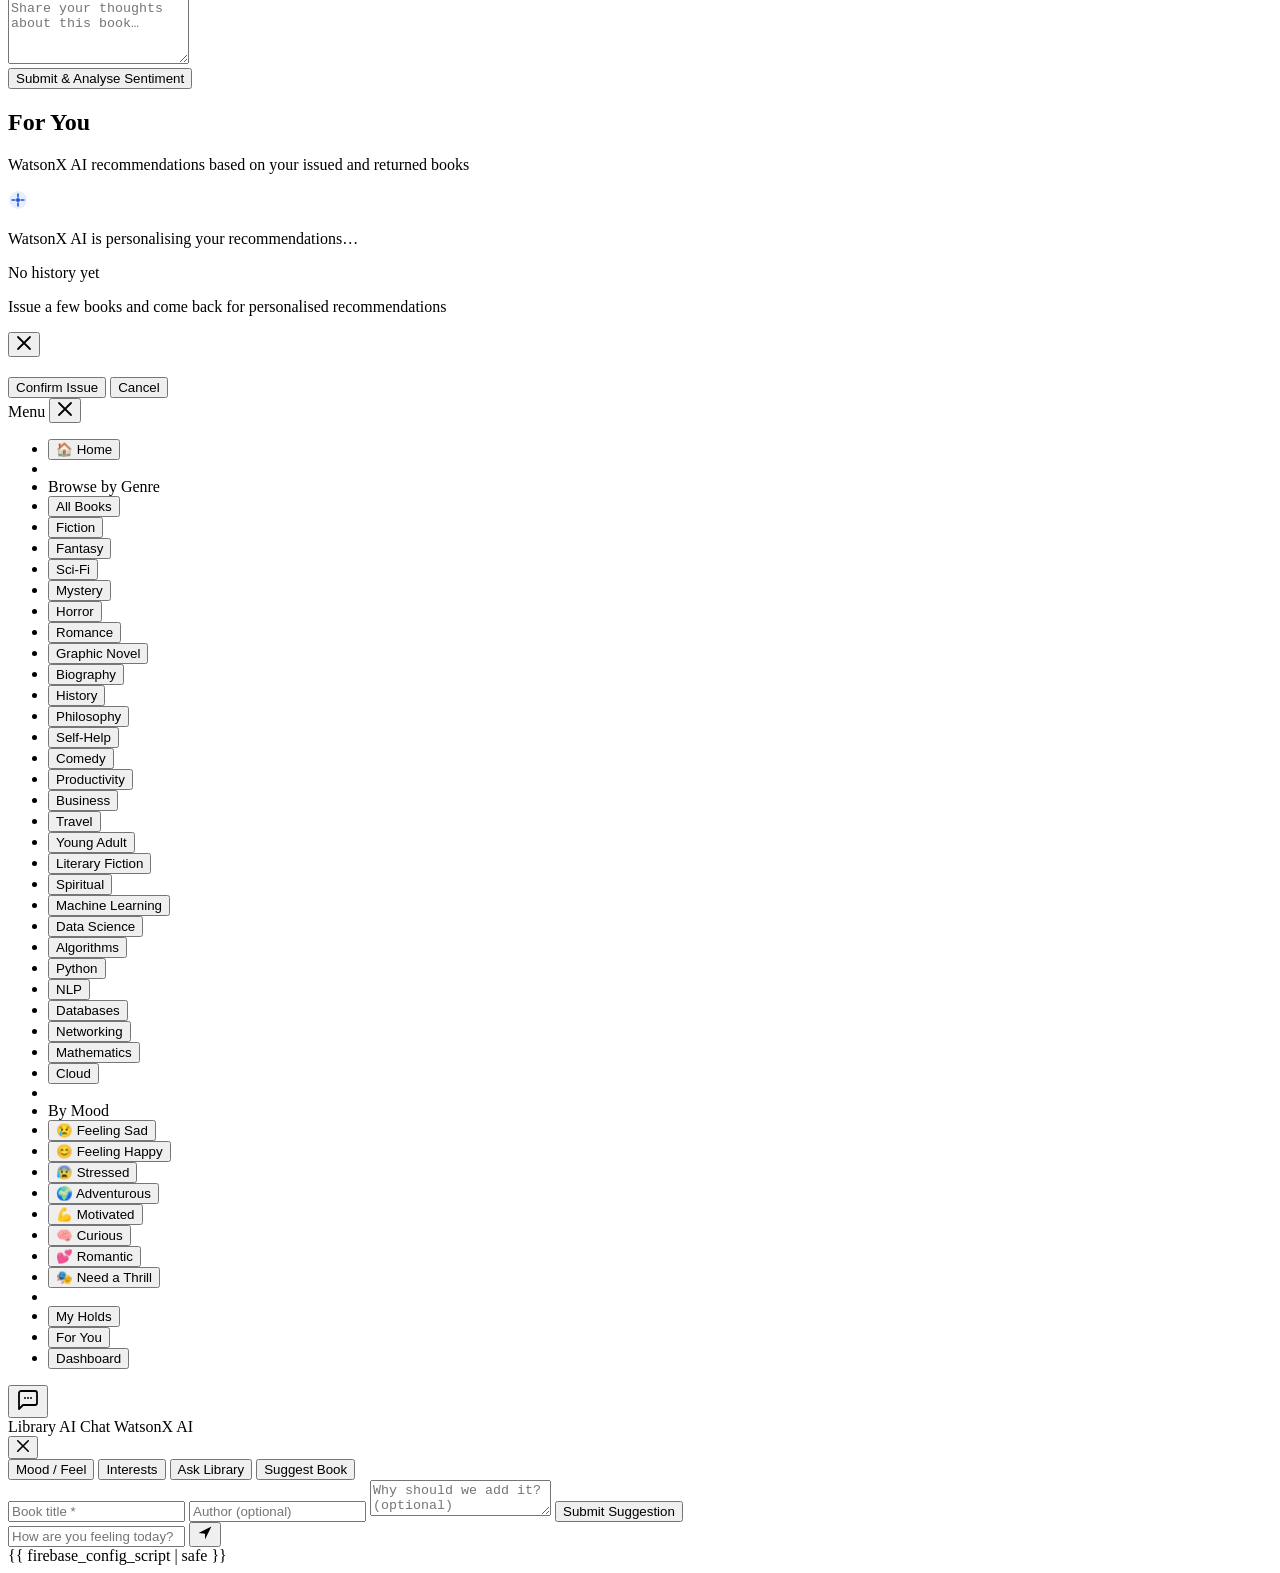
==== commit dbd62947: "Add genre filter chips for all areas + seed-books API endpoint" ====
--- a/frontend/templates/index.html
+++ b/frontend/templates/index.html
@@ -134,10 +134,23 @@
       <div class="filter-strip" id="homeGenreStrip" role="list" aria-label="Browse by genre" style="margin-bottom:var(--space-xl)">
         <button class="filter-chip filter-chip--active" data-genre="all" role="listitem">All</button>
         <button class="filter-chip" data-genre="fiction" role="listitem">Fiction</button>
+        <button class="filter-chip" data-genre="fantasy" role="listitem">Fantasy</button>
+        <button class="filter-chip" data-genre="science fiction" role="listitem">Sci-Fi</button>
+        <button class="filter-chip" data-genre="mystery" role="listitem">Mystery</button>
         <button class="filter-chip" data-genre="horror" role="listitem">Horror</button>
         <button class="filter-chip" data-genre="romance" role="listitem">Romance</button>
         <button class="filter-chip" data-genre="graphic novel" role="listitem">Graphic Novel</button>
         <button class="filter-chip" data-genre="biography" role="listitem">Biography</button>
+        <button class="filter-chip" data-genre="history" role="listitem">History</button>
+        <button class="filter-chip" data-genre="philosophy" role="listitem">Philosophy</button>
+        <button class="filter-chip" data-genre="self-help" role="listitem">Self-Help</button>
+        <button class="filter-chip" data-genre="comedy" role="listitem">Comedy</button>
+        <button class="filter-chip" data-genre="productivity" role="listitem">Productivity</button>
+        <button class="filter-chip" data-genre="business" role="listitem">Business</button>
+        <button class="filter-chip" data-genre="travel" role="listitem">Travel</button>
+        <button class="filter-chip" data-genre="young adult" role="listitem">Young Adult</button>
+        <button class="filter-chip" data-genre="literary fiction" role="listitem">Literary Fiction</button>
+        <button class="filter-chip" data-genre="spirituality" role="listitem">Spiritual</button>
         <button class="filter-chip" data-genre="machine learning" role="listitem">Machine Learning</button>
         <button class="filter-chip" data-genre="data science" role="listitem">Data Science</button>
         <button class="filter-chip" data-genre="algorithms" role="listitem">Algorithms</button>
@@ -257,14 +270,20 @@
         <div id="explainPanel" class="explain-panel hidden"></div>
       </div>
 
-      <!-- Admin quick-fix: reset all book availability -->
+      <!-- Admin quick-fix: reset all book availability + seed catalogue -->
       <div style="margin-bottom:var(--space-lg)">
         <div style="display:flex;align-items:center;gap:12px;flex-wrap:wrap">
           <button id="resetBooksBtn" class="btn-secondary" style="background:var(--color-surface-card);border-color:var(--color-hairline)">
             🔄 Reset Book Availability
           </button>
+          <button id="seedBooksBtn" class="btn-secondary" style="background:var(--color-surface-card);border-color:var(--color-hairline)">
+            📚 Seed Full Catalogue
+          </button>
           <span id="resetBooksMsg" style="font-size:13px;color:var(--color-mute)">
             Restores all books to full copies if they appear stuck as "Unavailable"
+          </span>
+          <span id="seedBooksMsg" style="font-size:13px;color:var(--color-mute)">
+            Populates the database with all books across every genre
           </span>
         </div>
       </div>
@@ -377,10 +396,23 @@
       <li class="drawer__section-label">Browse by Genre</li>
       <li><button class="drawer__item" data-genre="all">All Books</button></li>
       <li><button class="drawer__item" data-genre="fiction">Fiction</button></li>
+      <li><button class="drawer__item" data-genre="fantasy">Fantasy</button></li>
+      <li><button class="drawer__item" data-genre="science fiction">Sci-Fi</button></li>
+      <li><button class="drawer__item" data-genre="mystery">Mystery</button></li>
       <li><button class="drawer__item" data-genre="horror">Horror</button></li>
       <li><button class="drawer__item" data-genre="romance">Romance</button></li>
       <li><button class="drawer__item" data-genre="graphic novel">Graphic Novel</button></li>
       <li><button class="drawer__item" data-genre="biography">Biography</button></li>
+      <li><button class="drawer__item" data-genre="history">History</button></li>
+      <li><button class="drawer__item" data-genre="philosophy">Philosophy</button></li>
+      <li><button class="drawer__item" data-genre="self-help">Self-Help</button></li>
+      <li><button class="drawer__item" data-genre="comedy">Comedy</button></li>
+      <li><button class="drawer__item" data-genre="productivity">Productivity</button></li>
+      <li><button class="drawer__item" data-genre="business">Business</button></li>
+      <li><button class="drawer__item" data-genre="travel">Travel</button></li>
+      <li><button class="drawer__item" data-genre="young adult">Young Adult</button></li>
+      <li><button class="drawer__item" data-genre="literary fiction">Literary Fiction</button></li>
+      <li><button class="drawer__item" data-genre="spirituality">Spiritual</button></li>
       <li><button class="drawer__item" data-genre="machine learning">Machine Learning</button></li>
       <li><button class="drawer__item" data-genre="data science">Data Science</button></li>
       <li><button class="drawer__item" data-genre="algorithms">Algorithms</button></li>
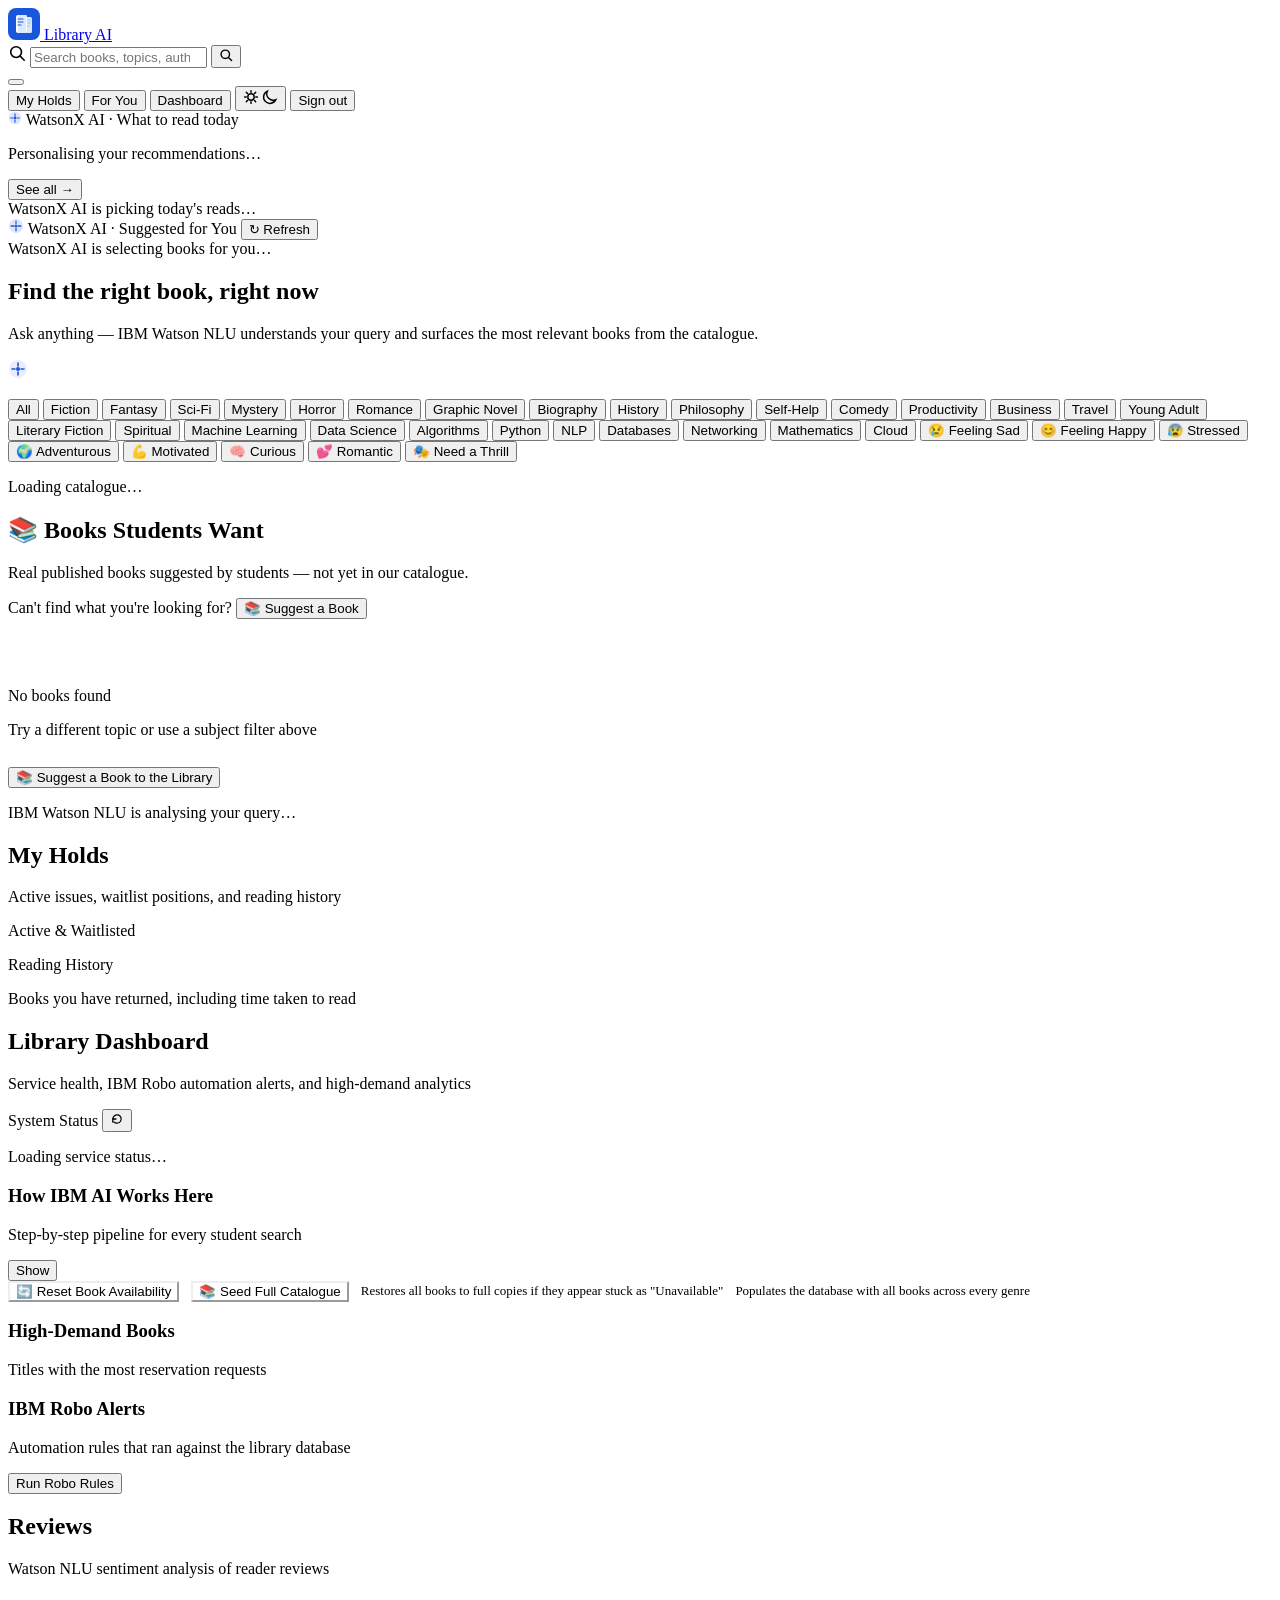
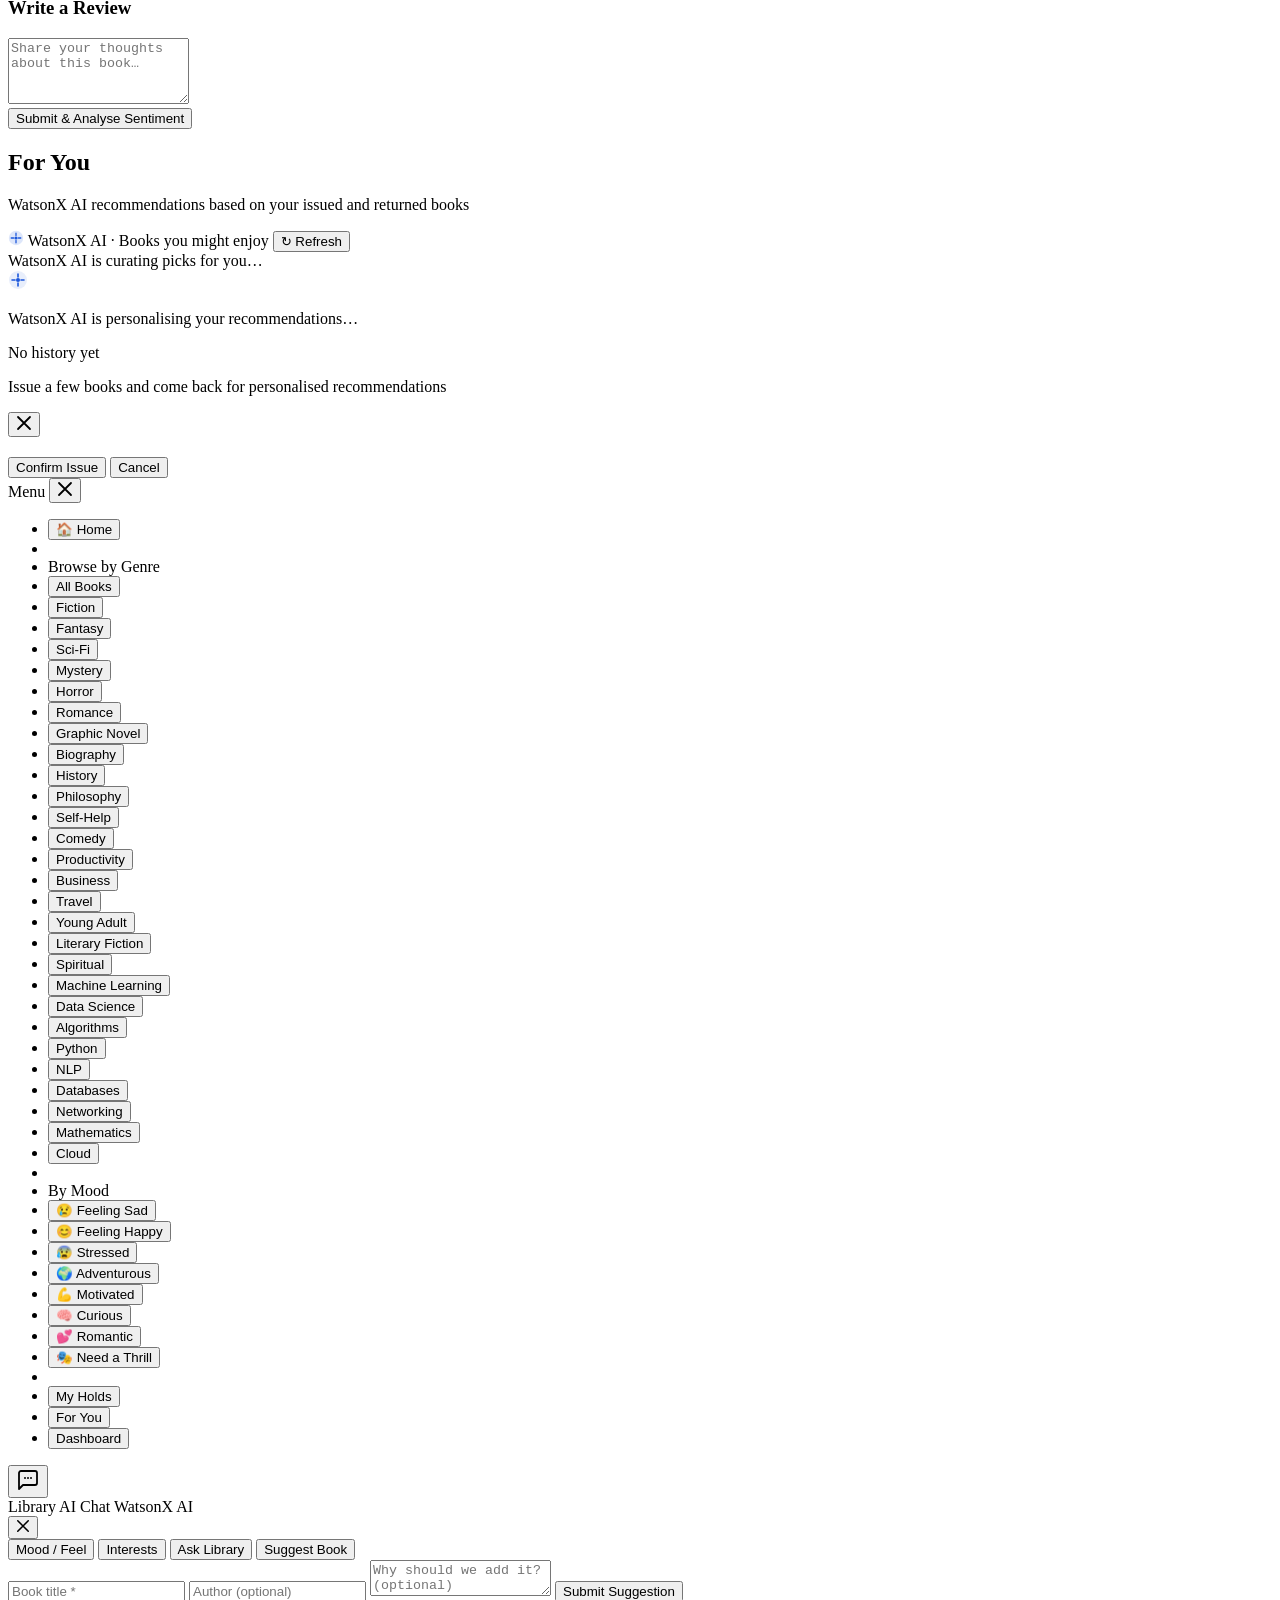
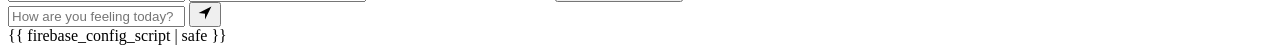
==== commit 7c6f8a85: "Add WatsonX AI Suggested Books cards on homepage and For You panel" ====
--- a/frontend/templates/index.html
+++ b/frontend/templates/index.html
@@ -103,6 +103,24 @@
       <div id="wrtdLoading" class="wrtd-loading hidden">
         <div class="lib-spinner" aria-hidden="true"><div class="lib-spinner__ring"></div></div>
         <span class="wrtd-loading__text">WatsonX AI is picking today's reads…</span>
+      </div>
+
+      <!-- WatsonX AI Suggested Books — homepage strip -->
+      <div id="aiPicksSection" class="ai-picks-section hidden">
+        <div class="ai-picks-header">
+          <svg width="16" height="16" viewBox="0 0 20 20" fill="none" aria-hidden="true">
+            <circle cx="10" cy="10" r="9" fill="#1a56db" opacity=".15"/>
+            <path d="M10 4v3M10 13v3M4 10h3M13 10h3" stroke="#1a56db" stroke-width="1.6" stroke-linecap="round"/>
+            <circle cx="10" cy="10" r="2" fill="#1a56db"/>
+          </svg>
+          <span class="ai-picks-header__label">WatsonX AI · Suggested for You</span>
+          <button class="btn-secondary ai-picks-header__refresh" id="aiPicksRefresh" aria-label="Refresh AI picks">↻ Refresh</button>
+        </div>
+        <div id="aiPicksGrid" class="ai-picks-grid"></div>
+      </div>
+      <div id="aiPicksLoading" class="wrtd-loading hidden">
+        <div class="lib-spinner" aria-hidden="true"><div class="lib-spinner__ring"></div></div>
+        <span class="wrtd-loading__text">WatsonX AI is selecting books for you…</span>
       </div>
 
       <!-- Hero -->
@@ -330,6 +348,24 @@
       <div class="panel-header">
         <h2 class="panel-header__title">For You</h2>
         <p class="panel-header__sub">WatsonX AI recommendations based on your issued and returned books</p>
+      </div>
+
+      <!-- WatsonX AI random picks — always visible in For You -->
+      <div id="recsAiPicksSection" class="ai-picks-section hidden">
+        <div class="ai-picks-header">
+          <svg width="16" height="16" viewBox="0 0 20 20" fill="none" aria-hidden="true">
+            <circle cx="10" cy="10" r="9" fill="#1a56db" opacity=".15"/>
+            <path d="M10 4v3M10 13v3M4 10h3M13 10h3" stroke="#1a56db" stroke-width="1.6" stroke-linecap="round"/>
+            <circle cx="10" cy="10" r="2" fill="#1a56db"/>
+          </svg>
+          <span class="ai-picks-header__label">WatsonX AI · Books you might enjoy</span>
+          <button class="btn-secondary ai-picks-header__refresh" id="recsAiPicksRefresh" aria-label="Refresh AI picks">↻ Refresh</button>
+        </div>
+        <div id="recsAiPicksGrid" class="ai-picks-grid"></div>
+      </div>
+      <div id="recsAiPicksLoading" class="wrtd-loading hidden">
+        <div class="lib-spinner" aria-hidden="true"><div class="lib-spinner__ring"></div></div>
+        <span class="wrtd-loading__text">WatsonX AI is curating picks for you…</span>
       </div>
 
       <div id="recsAiCard" class="ai-card hidden">
